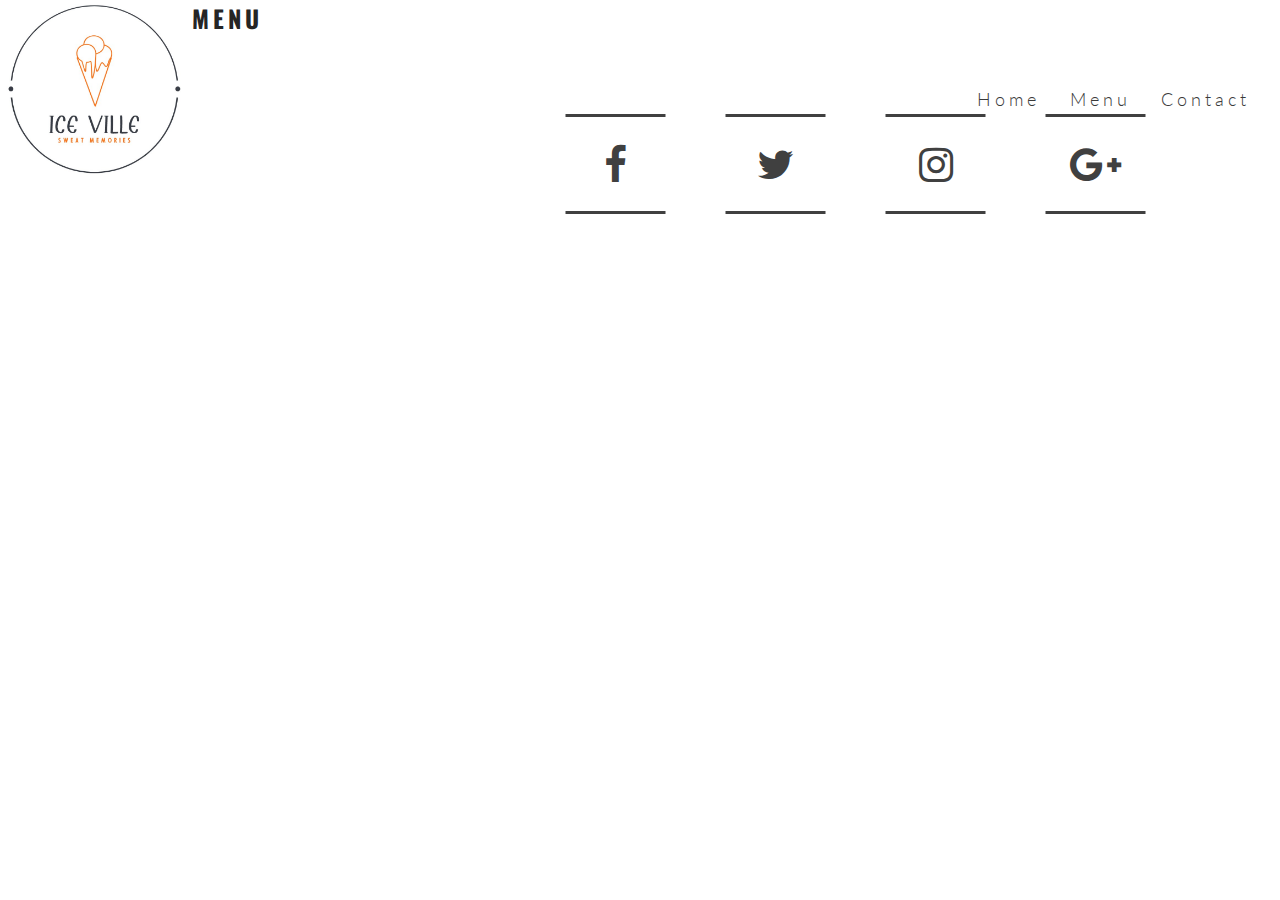
==== menu.html @ 82b5f354 "Add menu page and basic styling" ====
<!DOCTYPE html>
<html lang="en">
<head>
    <meta charset="UTF-8">
    <meta http-equiv="X-UA-Compatible" content="IE=edge">
    <meta name="viewport" content="width=device-width, initial-scale=1.0">
    <meta name="description" content="Best Place For Ice Cream Lovers">
    <meta name="keywords" content="Ice cream, Ice cream parlor, sweat, dairy queen, chocolate, vanilla, ice cream near me">

    <link rel="stylesheet" href="assets/css/style.css">
    <link rel="stylesheet" href="https://cdnjs.cloudflare.com/ajax/libs/font-awesome/4.7.0/css/font-awesome.min.css">
    <title>Ice Ville</title>
</head>
<body>
    <header>
        <a href="menu.html">
        <img src="assets/images/logo.jpg" alt="logo" id="logo">
        </a>
        <nav id="menu">
            <ul>
                <li>
                    <a href="#">Contact</a>
                </li>
                <li>
                    <a href="menu.html">Menu</a>
                </li>
                <li>
                    <a href="index.html">Home</a>
                </li>
            </ul>
        </nav>
        <section>
            <h2>Menu</h2>
        </section>
    </header>
   
    <footer>
        
        <section>
        <div>
            
            <ul>
                <li>
                <a class="facebook" href="#">
                    <span></span>
                    <span></span>
                    <span></span>
                    <span></span>
                    <i class="fa fa-facebook" aria-hidden="true"></i>
                </a>
                </li>
                <li>
                <a class="twitter" href="#">
                    <span></span>
                    <span></span>
                    <span></span>
                    <span></span>
                    <i class="fa fa-twitter" aria-hidden="true"></i>
                </a>
                </li>
                <li>
                <a class="instagram" href="#">
                    <span></span>
                    <span></span>
                    <span></span>
                    <span></span>
                    <i class="fa fa-instagram" aria-hidden="true"></i>
                </a>
                </li>
                <li>
                <a class="google" href="#">
                    <span></span>
                    <span></span>
                    <span></span>
                    <span></span>
                    <i class="fa fa-google-plus" aria-hidden="true"></i>
                </a>
                </li>
            </ul>
        </div> 
        </section>
    </footer>
    
</body>
</html>
---- assets/css/style.css ----
@import url('https://fonts.googleapis.com/css2?family=Lato:wght@300&family=Oswald&display=swap');
@import url('https://fonts.googleapis.com/css2?family=Sacramento&display=swap');
@import url('https://fonts.googleapis.com/css2?family=Zilla+Slab:wght@300&display=swap');

* {
    margin: 0;
    padding: 0;
    border: none;
}

body {
    font-family: Lato, sans-serif;
    font-weight: 300;
    color: #3a3a3a;
}

/* headings and logo */

h1, h2 {
    font-family: Oswald, sans-serif;
    text-transform: uppercase;
    letter-spacing: 4px;
    color: #252525;
}

#logo {
    float: left;
    width: 15%;
    height: 15%;
}

/* navigation links */

#menu{
    font-size: 110%;
    letter-spacing: 4px;
}

#menu, #logo {
    line-height: 200px;
}

#menu li {
    float: right;
    list-style-type: none;
    margin-right: 30px;
}

#menu a {
    text-decoration: none;
    color: inherit;
}

#menu a:hover {
    border-bottom: 1px solid #3a3a3a;
}

.active {
    border-bottom: 1px solid #3a3a3a;
}

/* hero image */

#hero-outer {
    height: 600px;
    width: 100%;
    overflow: hidden;
    position: relative;
}

#cover-text, #cover-text h2 {
    color: #FEC5E5;
}

#cover-text h2{
    font-family: Zilla Slab, sans-serif;
    color:#FCF6F5FF;
}

#hero-image {
    width: 100%;
    height: 600px;
    background: url('../images/main_image.jpg') no-repeat center center;
    background-size: cover;
    animation-name: main-image;
    animation-duration: 40s;
  }
  
  @keyframes main-image {
    0%   {background: url('../images/main_image.jpg') no-repeat center center; background-size: cover;}
    33%  {background: url('../images/main_image_2.jpg') no-repeat center center; background-size: cover;}
    66%  {background: url('../images/main_image_3.jpg') no-repeat center center; background-size: cover;}
  }

  #cover-text {
    font-size: 170%;
    font-family: Sacramento, sans-serif;
    
    letter-spacing: 4px;
    text-align: center;

    width: 500px;
    height: 180px;

    padding-top: 40px;
    padding-left: 10px;

    background-color: rgba(153, 0, 17, 0.7);

    bottom: 20%;
    right: 38%;

    position: absolute;
}

/* Our Quality */


#cow {
    padding-top: 30px;
    width: 35%;
    height: 25%;
    }

#cow-text{
    width: 50%;
    display: inline-block;
    margin-top: 50px;
    
}

.img-container{
    width: 50%;    
    float: right;
    
}

#milking {
    padding-top: 30px;
    width: 35%;
    margin-left: 20%;
    height: 25%;
    
}

#milking-text{
    width: 50%;
    display: inline-block;
    margin-top: 50px;
    
}

#cream {
    padding-top: 30px;
    width: 35%;
    margin-left: 40%;
    height: 25%;
}

#cream-text{
    width: 50%;
    display: inline-block;
    margin-top: 50px;
    
}

#ice-cream {
    padding-top: 30px;
    width: 25%;
    margin-left: 60%;
    height: 25%;
}

hr {
    border-top: 1px solid #3a3a3a;
    width: 100%;
    margin: 5px 0;
}



#our-quality {
    text-align: center;
    margin: 20px 0;
    font-size: 280%;
}

.circle-container {
    width: 200px;
    height: 200px;
    padding: 30px;
    border-style: solid;
    border-color: #ccc;
    border-width: 1px;
    border-radius: 50%;
    
    
}

#cow-img {
    background: url('../images/cow.jpg') no-repeat center center;
    background-size: cover;
    height: 100%;
    border-radius: 50%;
}

#milk-img {
    background: url('../images/cow_milk.jpg') no-repeat center center;
    background-size: cover;
    height: 100%;
    border-radius: 50%;
}

#cream-img {
    background: url('../images/fresh_cream.jpg') no-repeat center center;
    background-size: cover;
    height: 100%;
    border-radius: 50%;
}

#icecream-img {
    background: url('../images/icecream_production.jpg') no-repeat center center;
    background-size: cover;
    height: 100%;
    border-radius: 50%;
}

/* our products */

#our-products {
    text-align: center;
    margin: 20px 0;
    font-size: 280%;
}

#products{
    width: 100%;
    overflow: hidden;
    height: 600px;
}

#products div {
    color: #050505;
    width: 20%;
    float: left;
    padding: 10px 0 0 10px;
    text-align: center;
    box-sizing: border-box;
    
}

#products img {
    border: 1px solid #ddd;
    border-radius: 4px;
    padding: 5px;
    width: 100%;
    height: 200px;
  }

.button {
    width: 15%;
    background-color: #FEE715FF;
    border: none;
    color: #101820FF;
    padding: 15px 32px;
    text-align: center;
    text-decoration: none;
    display: inline-block;
    font-size: 16px;
    margin: 50px 40%;
    cursor: pointer;
  }

  .button:hover {
    background-color: #101820FF;
    color: #FEE715FF;
  }

footer {
    height: 150px;
}
footer ul {
    position:relative;
    top:50%;
    left:50%;
    transform:translate(-50%,-50%);
    margin-left: 20%;
    margin-top: 10%;
    padding:0;
    display:flex;
  }
  footer ul li {
    list-style:none;
  }
  footer ul li a {
    display:block;
    position:relative;
    width:100px;
    height:100px;
    line-height:100px;
    font-size:40px;
    text-align:center;
    text-decoration:none;
    color:#404040;
    margin: 0 30px;
    transition:.5s;
  }
  footer ul li a span {
    position:absolute;
    transition: transform .5s;
  }
  footer ul li a span:nth-child(1),
  footer ul li a span:nth-child(3){
    width:100%;
    height:3px;
    background:#404040;
  }
  footer ul li a span:nth-child(1) {
    top:0;
    left:0;
    transform-origin: right;
  }
  ul li a:hover span:nth-child(1) {
    transform: scaleX(0);
    transform-origin: left;
    transition:transform .5s;
  }
  
  footer ul li a span:nth-child(3) {
    bottom:0;
    left:0;
    transform-origin: left;
  }
  footer ul li a:hover span:nth-child(3) {
    transform: scaleX(0);
    transform-origin: right;
    transition:transform .5s;
  }
  
  footer ul li a span:nth-child(2),
  footer ul li a span:nth-child(4){
    width:3px;
    height:100%;
    background:#404040;
  }
  footer ul li a span:nth-child(2) {
    top:0;
    left:0;
    transform:scale(0);
    transform-origin: bottom;
  }
  footer ul li a:hover span:nth-child(2) {
    transform: scale(1);
    transform-origin: top;
    transition:transform .5s;
  }
  footer ul li a span:nth-child(4) {
    top:0;
    right:0;
    transform:scale(0);
    transform-origin: top;
  }
  footer ul li a:hover span:nth-child(4) {
    transform: scale(1);
    transform-origin: bottom;
    transition:transform .5s;
  }
  
  .facebook:hover {
    color: #3b5998;
  }
  .facebook:hover span { 
    background: #3b5998;
  }
  .twitter:hover {
    color: #1da1f2;
  }
  .twitter:hover span { 
    background: #1da1f2;
  }
  .instagram:hover {
    color: #c32aa3;
  }
  .instagram:hover span { 
    background: #c32aa3;
  }
  .google:hover {
    color: #dd4b39;
  }
  .google:hover span { 
    background: #dd4b39;
  }
  footer ul li a .twitter {
    color: #1da1f2;
  }
  footer ul li a:hover:nth-child(3) {
    color: #c32aa3;
  }
  footer ul li a:hover:nth-child(4) {
    color: #dd4b39;
  }
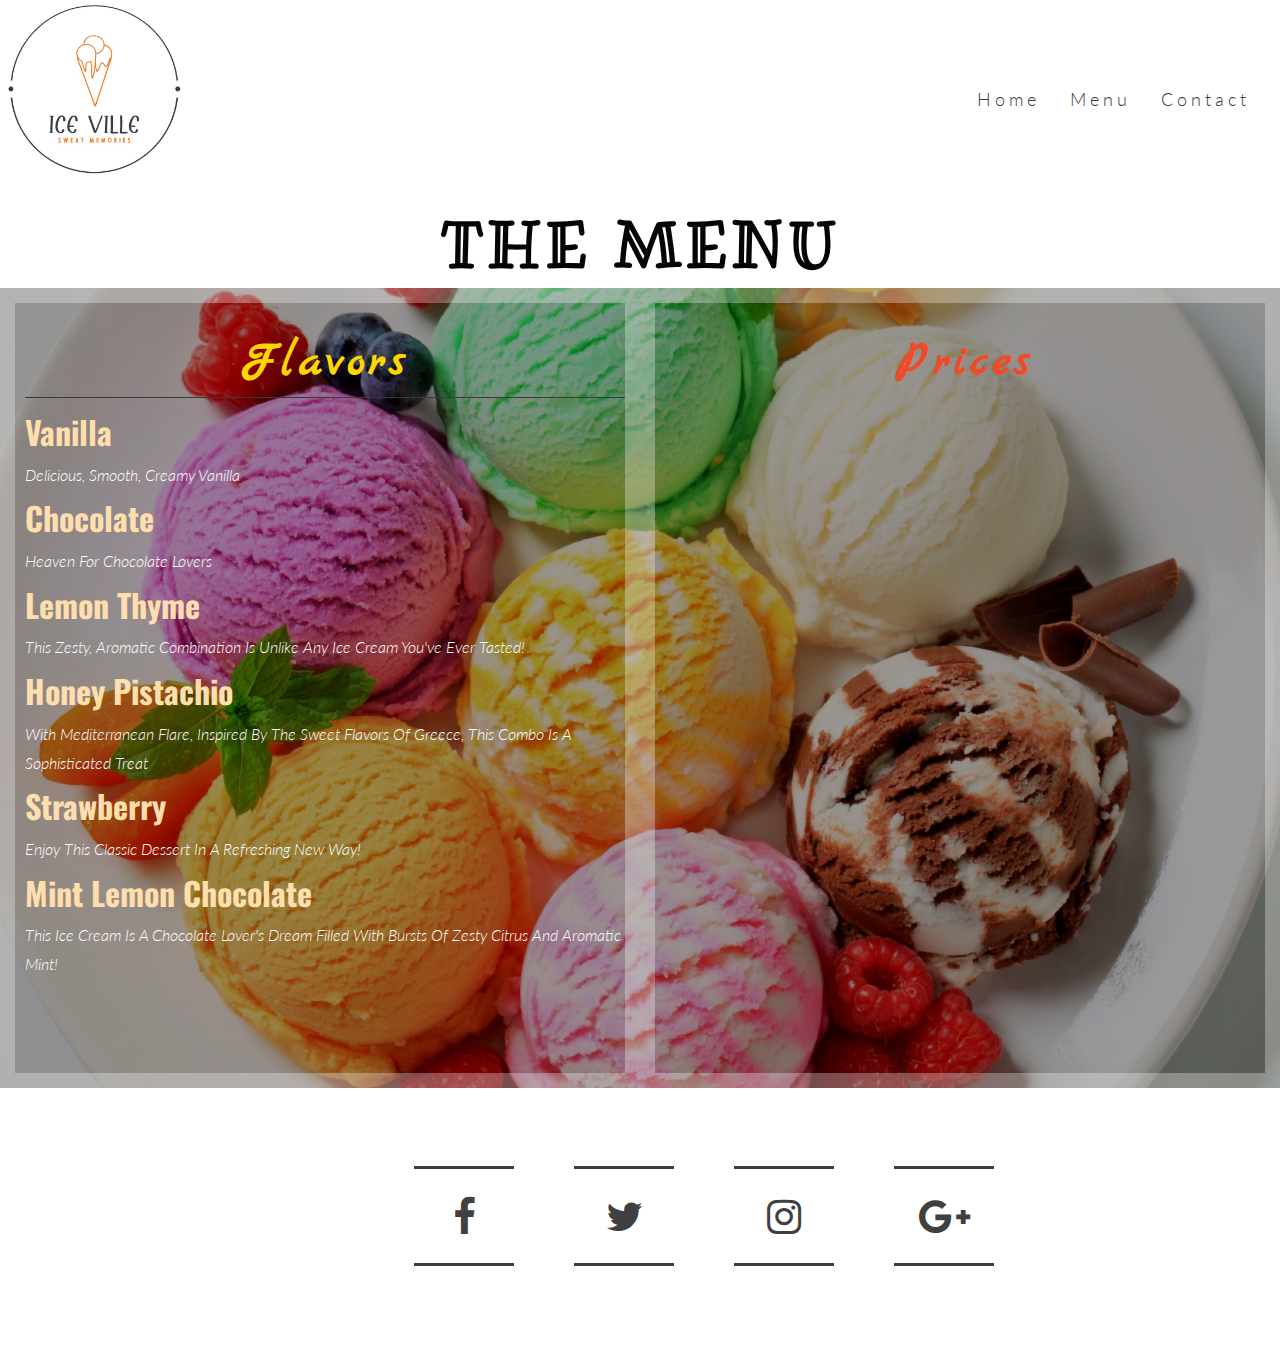
==== commit 80518071: "Add basic styles to media queries" ====
--- a/menu.html
+++ b/menu.html
@@ -29,10 +29,54 @@
                 </li>
             </ul>
         </nav>
-        <section>
-            <h2>Menu</h2>
-        </section>
     </header>
+            
+
+    <section>
+        <div>
+            <h2 id="heading-menu">THE MENU</h2>
+        </div>
+        <div id="menupage">
+            <div>
+                <h2 id="heading-flavors">Flavors</h2>
+                <hr>
+                <ul class="menu-flavor-list">
+                    <li>
+                        <h3>Vanilla</h3>
+                        <p>Delicious, smooth, creamy vanilla</p>
+                    </li>
+                    <li>
+                        <h3>Chocolate</h3>
+                        <p>Heaven for chocolate lovers</p>
+                    </li>
+                    <li>
+                        <h3>Lemon Thyme</h3>
+                        <p>This zesty, aromatic combination is unlike any ice cream you've ever tasted!</p>
+                    </li>
+                    <li>
+                        <h3>Honey Pistachio</h3>
+                        <p>With Mediterranean flare, inspired by the sweet flavors of Greece, this combo is a sophisticated treat</p>
+                    </li>
+                    <li>
+                        <h3>Strawberry</h3>
+                        <p>Enjoy this classic dessert in a refreshing new way!</p>
+                    </li>
+                    <li>
+                        <h3>Mint Lemon Chocolate</h3>
+                        <p>This ice cream is a chocolate lover's dream filled with bursts of zesty citrus and aromatic mint!</p>
+                    </li>
+
+                </ul>
+            </div>
+            <div>
+                <h2 id="heading-prices">Prices</h2>
+        
+            </div>
+        </div>
+       
+   
+    </section>
+    
    
     <footer>
         
--- a/assets/css/style.css
+++ b/assets/css/style.css
@@ -1,6 +1,8 @@
 @import url('https://fonts.googleapis.com/css2?family=Lato:wght@300&family=Oswald&display=swap');
 @import url('https://fonts.googleapis.com/css2?family=Sacramento&display=swap');
 @import url('https://fonts.googleapis.com/css2?family=Zilla+Slab:wght@300&display=swap');
+@import url('https://fonts.googleapis.com/css2?family=Marck+Script&display=swap');
+@import url('https://fonts.googleapis.com/css2?family=Ribeye+Marrow&display=swap');
 
 * {
     margin: 0;
@@ -73,7 +75,7 @@
 }
 
 #cover-text h2{
-    font-family: Zilla Slab, sans-serif;
+    font-family: "Zilla Slab", sans-serif;
     color:#FCF6F5FF;
 }
 
@@ -278,6 +280,9 @@
 
 footer {
     height: 150px;
+    width: 100%;
+    
+    
 }
 footer ul {
     position:relative;
@@ -400,6 +405,152 @@
     color: #dd4b39;
   }
   
-
-
-  +/* Menu Page */
+
+#menupage {
+  background-image: url('../images/menu_background.jpg');
+  background-repeat: no-repeat;
+  background-size: cover;
+  background-position: center;
+  width: 100%;
+  overflow: hidden;
+}
+
+#menupage div {
+  color: #fafafa;
+  background-color: rgba(0, 0, 0, .4);
+  width: 50%;
+  height: 800px;
+  float: left;
+  padding: 30px 0 0 10px;
+  text-align: center;
+  border: 15px solid hsla(0, 100%, 100%, 0.3);
+  box-sizing: border-box;
+}
+
+#heading-flavors {
+  color: #ffd700;
+  font-size: 300%;
+  font-family: "Marck Script", sans-serif;
+  text-transform: capitalize;
+}
+
+#heading-prices {
+  color: #EE4B2B;
+  font-size: 300%;
+  font-family: "Marck Script", sans-serif;
+  text-transform: capitalize;
+}
+
+#heading-menu {
+  color: #050505;
+  font-size: 400%;
+  font-family: "Ribeye Marrow", sans-serif;
+  text-transform: capitalize;
+  text-align: center;
+  
+  width: 100%;
+  overflow: hidden;
+  
+}
+
+
+.menu-flavor-list h3{
+  color: #FFDEAD;
+  font-size: 200%;
+  font-family: Oswald, sans-serif;
+  text-transform: capitalize;
+  text-align: left;
+  font-style: normal;
+}
+
+.menu-flavor-list > li{
+  color: #fff;
+  font-size: 100%;
+  font-family: Lato, sans-serif;
+  text-transform: capitalize;
+  text-align: left;
+  font-style: italic;
+  line-height: 1.8;
+}
+
+.menu-flavor-list > li {
+  display: inline;
+}
+
+/* Media queries */
+
+/* For larger to medium screens size from 1200px wide and down */
+@media screen and (max-width: 1200px) {
+  #quality {
+      width: 65%;
+      height: 1200px;
+      margin: 0 auto;
+  }
+
+  #our-quality{
+      padding: 30px 0;
+      margin: 0;
+  }
+
+  #cow, #milk, #cream, #ice-cream {
+      width: 100%;
+      float: left;
+      padding: 0;
+  }
+
+  #center-about {
+      clear: both;
+      width: 100%;
+      float: left;
+      padding: 0;
+  }
+
+  #products > div {
+      width: 100%;
+      clear: both;
+      height: 150px;
+      padding: 0;
+  }
+
+  hr {
+      display: none;
+  }
+}
+
+  /* For medium screen sizes from 950px wide and down */
+  
+@media screen and (max-width: 950px) {
+
+  #menu {
+      clear: left;
+      float: left;
+      margin-left: 30px;
+      margin-bottom: 20px;
+      line-height: 25px;
+  }
+
+  #cover-text {
+      left: 0;
+  }
+
+  #quality {
+      width: 90%;
+      height: 1200px;
+      margin: 0 auto;
+  }
+
+  #cow, #milk, #cream, #ice-cream {
+      width: inherit;
+  }
+
+  #cow h2, #milk h2, #cream h2, #ice-cream h2 {
+      width: 100%;
+      text-align: center;
+  }
+
+  #cow p, #milk p, #cream p, #ice-cream p {
+      text-align: center;
+      padding: 0 20px;
+  }
+}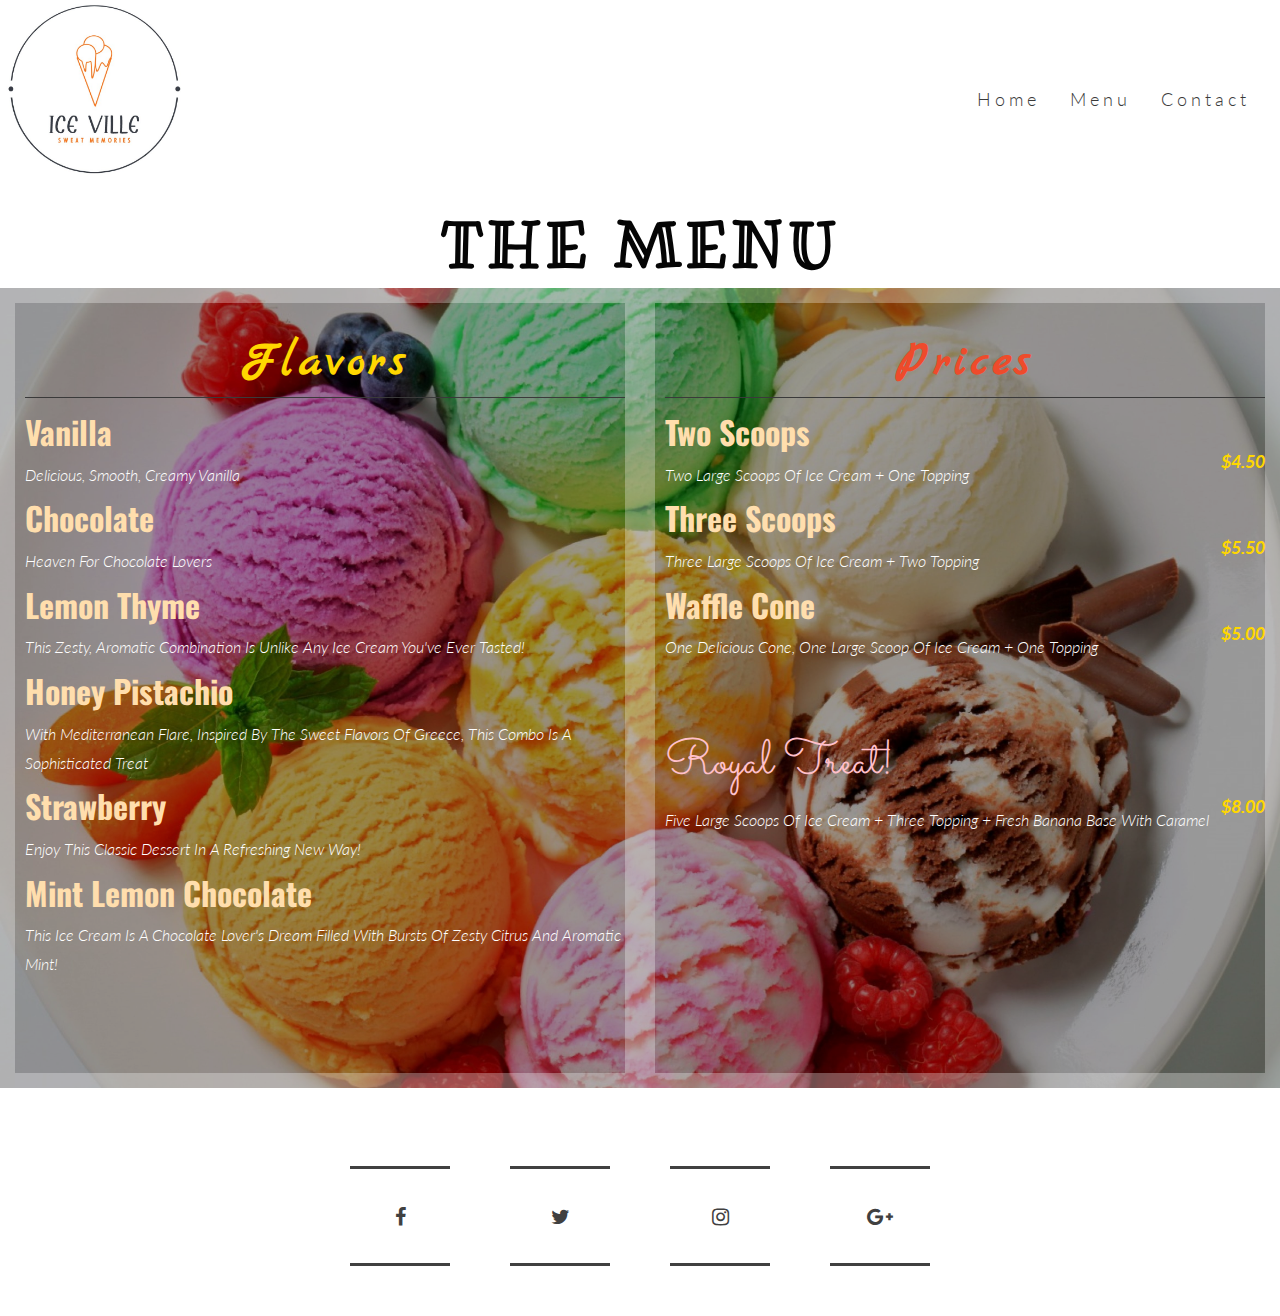
==== commit b2bc47ca: "Add media queries to menu page" ====
--- a/menu.html
+++ b/menu.html
@@ -70,7 +70,30 @@
             </div>
             <div>
                 <h2 id="heading-prices">Prices</h2>
-        
+                <hr>
+                <ul class="menu-price-list">
+                    <li>
+                        
+                        <h3>Two Scoops <h4>$4.50</h4></h3>        
+                        <p>Two large scoops of ice cream + One topping</p>
+                        
+                    </li>
+                    <li>
+                        <h3>Three Scoops <h4>$5.50</h4></h3>
+                        <p>Three large scoops of ice cream + Two topping</p>
+                    </li>
+                    <li>
+                        <h3>Waffle Cone <h4>$5.00</h4></h3>
+                        <p>One delicious cone, one large scoop of ice cream + one topping</p>
+                    </li>
+                    <li>
+                        <br>
+                        <br>
+                        <h3 id="royaltreat">Royal Treat! <h4>$8.00</h4></h3>
+                        <p>Five large scoops of ice cream + Three topping + Fresh banana base with caramel</p>
+                    </li>
+                    
+                </ul>
             </div>
         </div>
        
--- a/assets/css/style.css
+++ b/assets/css/style.css
@@ -101,8 +101,8 @@
     letter-spacing: 4px;
     text-align: center;
 
-    width: 500px;
-    height: 180px;
+    width: 50%;
+    height: 25%;
 
     padding-top: 40px;
     padding-left: 10px;
@@ -117,135 +117,153 @@
 
 /* Our Quality */
 
-
-#cow {
-    padding-top: 30px;
-    width: 35%;
-    height: 25%;
-    }
-
-#cow-text{
-    width: 50%;
-    display: inline-block;
-    margin-top: 50px;
-    
-}
-
-.img-container{
-    width: 50%;    
-    float: right;
-    
-}
-
-#milking {
-    padding-top: 30px;
-    width: 35%;
-    margin-left: 20%;
-    height: 25%;
-    
-}
-
-#milking-text{
-    width: 50%;
-    display: inline-block;
-    margin-top: 50px;
-    
-}
-
-#cream {
-    padding-top: 30px;
-    width: 35%;
-    margin-left: 40%;
-    height: 25%;
-}
-
-#cream-text{
-    width: 50%;
-    display: inline-block;
-    margin-top: 50px;
-    
-}
-
-#ice-cream {
-    padding-top: 30px;
-    width: 25%;
-    margin-left: 60%;
-    height: 25%;
+#quality{
+  width: 100%;
+  height: 1200px;
+
+}
+
+#img-container{
+  padding-top: 30px;
+  width: 270px;
+  height: 270px;
+  float: left;
+  margin-left: 10px;
+  vertical-align: baseline;
+
+}
+.circle-container {
+  width: 200px;
+  height: 200px;
+  padding: 30px;
+  border-style: solid;
+  border-color: #ccc;
+  border-width: 1px;
+  border-radius: 50%;
+  
+}
+
+#cow{
+  padding-top: 30px;
+  width: 60%;
+  height: 300px;
+  margin-left: 0%;
+}
+
+#cow-content{
+  padding-top: 80px;
+  width: 50%;
+  float: left;
+}
+
+#cow-img {
+  background: url('../images/cow.jpg') no-repeat center center;
+  background-size: cover;
+  width: 200px;
+  height: 200px;
+  border-radius: 50%;
+}
+
+#milking{
+  padding-top: 30px;
+  width: 60%;
+  height: 300px;
+  margin-left: 15%;
+  float: left;
+}
+
+#milking-content{
+  padding-top: 80px;
+  width: 50%;
+  float: left;
+}
+
+#milking-img {
+  background: url('../images/cow_milk.jpg') no-repeat center center;
+  background-size: cover;
+  width: 200px;
+  height: 200px;
+  border-radius: 50%;
+}
+
+#cream{
+  padding-top: 30px;
+  width: 60%;
+  height: 300px;
+  margin-left: 30%;
+  float: left;
+}
+
+#cream-content{
+  padding-top: 80px;
+  width: 50%;
+  float: left;
+}
+
+#cream-img {
+  background: url('../images/fresh_cream.jpg') no-repeat center center;
+  background-size: cover;
+  width: 200px;
+  height: 200px;
+  border-radius: 50%;
+}
+
+#icecream{
+  padding-top: 30px;
+  width: 60%;
+  height: 300px;
+  margin-left: 45%;
+  float: left;
+}
+
+#icecream-content{
+  padding-top: 80px;
+  width: 50%;
+  float: left;
+}
+
+#icecream-img {
+  background: url('../images/icecream_production.jpg') no-repeat center center;
+  background-size: cover;
+  width: 200px;
+  height: 200px;
+  border-radius: 50%;
 }
 
 hr {
-    border-top: 1px solid #3a3a3a;
-    width: 100%;
-    margin: 5px 0;
-}
-
-
-
-#our-quality {
+  border-top: 1px solid #3a3a3a;
+  width: 100%;
+  margin: 5px 0;
+}
+
+
+
+#quality > div > h2{
     text-align: center;
     margin: 20px 0;
     font-size: 280%;
 }
 
-.circle-container {
-    width: 200px;
-    height: 200px;
-    padding: 30px;
-    border-style: solid;
-    border-color: #ccc;
-    border-width: 1px;
-    border-radius: 50%;
-    
-    
-}
-
-#cow-img {
-    background: url('../images/cow.jpg') no-repeat center center;
-    background-size: cover;
-    height: 100%;
-    border-radius: 50%;
-}
-
-#milk-img {
-    background: url('../images/cow_milk.jpg') no-repeat center center;
-    background-size: cover;
-    height: 100%;
-    border-radius: 50%;
-}
-
-#cream-img {
-    background: url('../images/fresh_cream.jpg') no-repeat center center;
-    background-size: cover;
-    height: 100%;
-    border-radius: 50%;
-}
-
-#icecream-img {
-    background: url('../images/icecream_production.jpg') no-repeat center center;
-    background-size: cover;
-    height: 100%;
-    border-radius: 50%;
-}
-
 /* our products */
 
 #our-products {
     text-align: center;
-    margin: 20px 0;
     font-size: 280%;
+    margin-bottom: 5%;
 }
 
 #products{
     width: 100%;
     overflow: hidden;
     height: 600px;
+    margin-top: 20%;
 }
 
 #products div {
     color: #050505;
     width: 20%;
     float: left;
-    padding: 10px 0 0 10px;
+    
     text-align: center;
     box-sizing: border-box;
     
@@ -257,6 +275,7 @@
     padding: 5px;
     width: 100%;
     height: 200px;
+    box-sizing: border-box;
   }
 
 .button {
@@ -278,22 +297,26 @@
     color: #FEE715FF;
   }
 
-footer {
-    height: 150px;
-    width: 100%;
-    
-    
-}
+#socialmedia {
+
+    height: 300px;
+    width: 100%;
+    left: 50%;
+    margin-top: 10%;
+    
+}
+
+
 footer ul {
     position:relative;
     top:50%;
     left:50%;
     transform:translate(-50%,-50%);
-    margin-left: 20%;
-    margin-top: 10%;
     padding:0;
-    display:flex;
-  }
+    display:inline-flex;
+    
+  }
+  
   footer ul li {
     list-style:none;
   }
@@ -303,7 +326,7 @@
     width:100px;
     height:100px;
     line-height:100px;
-    font-size:40px;
+    font-size:20px;
     text-align:center;
     text-decoration:none;
     color:#404040;
@@ -414,6 +437,7 @@
   background-position: center;
   width: 100%;
   overflow: hidden;
+  margin-bottom: 10%;
 }
 
 #menupage div {
@@ -426,6 +450,7 @@
   text-align: center;
   border: 15px solid hsla(0, 100%, 100%, 0.3);
   box-sizing: border-box;
+  
 }
 
 #heading-flavors {
@@ -478,79 +503,942 @@
   display: inline;
 }
 
+.menu-price-list h3{
+  color: #FFDEAD;
+  font-size: 200%;
+  font-family: Oswald, sans-serif;
+  text-transform: capitalize;
+  text-align: left;
+  font-style: normal;
+}
+
+.menu-price-list > li{
+  color: #fff;
+  font-size: 100%;
+  font-family: Lato, sans-serif;
+  text-transform: capitalize;
+  text-align: left;
+  font-style: italic;
+  line-height: 1.8;
+}
+
+.menu-price-list > li {
+  display: inline;
+}
+
+.price-style{
+  position: absolute;
+  right: 10px;
+  clear: both;
+
+}
+
+.menu-price-list h4{
+  text-align: right; 
+  line-height: 0%;
+  font-size: large;
+  color: gold;
+}
+
+#royaltreat{
+  font-size: 300%;
+  font-weight: bolder;
+  font-family: Sacramento, sans-serif;
+  color: pink;
+}
+
+
 /* Media queries */
 
-/* For larger to medium screens size from 1200px wide and down */
-@media screen and (max-width: 1200px) {
+
+/* Large devices (laptops/desktops, 992px and up) */
+@media only screen and (max-width: 1200px) {
+
+  #logo {
+    float: left;
+    width: 25%;
+    height: 25%;
+  }
+
+  #quality{
+    width: 100%;
+    height: 1200px;
+  
+  }
+  
+  #img-container{
+    padding-top: 30px;
+    width: 270px;
+    height: 270px;
+    float: left;
+    margin-left: 10px;
+    vertical-align: baseline;
+  
+  }
+  .circle-container {
+    width: 180px;
+    height: 180px;
+    padding: 30px;
+    border-style: solid;
+    border-color: #ccc;
+    border-width: 1px;
+    border-radius: 50%;
+    
+  }
+  
+  #cow{
+    padding-top: 30px;
+    width: 60%;
+    height: 300px;
+    margin-left: 0%;
+  }
+  
+  #cow-content{
+    padding-top: 80px;
+    width: 50%;
+    float: left;
+  }
+  
+  #cow-img {
+    background: url('../images/cow.jpg') no-repeat center center;
+    background-size: cover;
+    width: 180px;
+    height: 180px;
+    border-radius: 50%;
+  }
+  
+  #milking{
+    padding-top: 30px;
+    width: 60%;
+    height: 300px;
+    margin-left: 10%;
+    float: left;
+  }
+  
+  #milking-content{
+    padding-top: 80px;
+    width: 50%;
+    float: left;
+  }
+  
+  #milking-img {
+    background: url('../images/cow_milk.jpg') no-repeat center center;
+    background-size: cover;
+    width: 180px;
+    height: 180px;
+    border-radius: 50%;
+  }
+  
+  #cream{
+    padding-top: 30px;
+    width: 60%;
+    height: 300px;
+    margin-left: 20%;
+    float: left;
+  }
+  
+  #cream-content{
+    padding-top: 80px;
+    width: 50%;
+    float: left;
+  }
+  
+  #cream-img {
+    background: url('../images/fresh_cream.jpg') no-repeat center center;
+    background-size: cover;
+    width: 180px;
+    height: 180px;
+    border-radius: 50%;
+  }
+  
+  #icecream{
+    padding-top: 30px;
+    width: 60%;
+    height: 300px;
+    margin-left: 30%;
+    float: left;
+  }
+  
+  #icecream-content{
+    padding-top: 80px;
+    width: 50%;
+    float: left;
+  }
+  
+  #icecream-img {
+    background: url('../images/icecream_production.jpg') no-repeat center center;
+    background-size: cover;
+    width: 180px;
+    height: 180px;
+    border-radius: 50%;
+  }
+  
+  hr {
+    border-top: 1px solid #3a3a3a;
+    width: 100%;
+    margin: 5px 0;
+  }
+   
+  
+  #quality > div > h2{
+      text-align: center;
+      margin: 20px 0;
+      font-size: 280%;
+  }
+  
+
+     
+  #our-products {
+    text-align: center;
+    font-size: 280%;
+    margin-bottom: 5%;
+}
+
+#products{
+    width: 100%;
+    overflow: hidden;
+    height: 600px;
+    margin-top: 20%;
+}
+
+#products div {
+    color: #050505;
+    width: 20%;
+    float: left;
+    text-align: center;
+    box-sizing: border-box;
+    
+}
+
+#products img {
+    border: 1px solid #ddd;
+    border-radius: 4px;
+    padding: 5px;
+    width: 100%;
+    height: 200px;
+    box-sizing: border-box;
+    
+    
+  }
+
+}
+
+
+/* Large devices (laptops/desktops, 992px and up) */
+@media only screen and (max-width: 992px) {
+
+  
+  #logo {
+    float: left;
+    width: 30%;
+    height: 30%;
+  }
+
+  #quality {
+    width: 85%;
+    height: 1400px;
+    margin: 0 auto;
+}
+
+hr {
+  border-top: 1px solid #3a3a3a;
+  width: 100%;
+  
+}
+
+#cow {
+    width: 100%;
+    height: 400px;
+    float: left;
+    padding: 0;
+    margin: 0;
+    text-align: center;
+    
+
+}
+
+#cow-content {
+  width: 100%;
+  float: left;
+  padding: 0;
+  margin: 0;
+}
+
+#milking {
+    width: 100%;
+    height: 400px;
+    float: left;
+    padding: 0;
+    margin: 0;
+    text-align: center;
+}
+
+#milking-content {
+  width: 100%;
+  float: left;
+  padding: 0;
+  margin: 0;
+}
+
+#cream {
+  width: 100%;
+  height: 400px;
+  float: left;
+  padding: 0;
+  margin: 0;
+  text-align: center;
+  
+
+}
+
+#cream-content {
+width: 100%;
+float: left;
+padding: 0;
+margin: 0;
+}
+
+#icecream {
+  width: 100%;
+  height: 400px;
+  float: left;
+  padding: 0;
+  margin: 0;
+  text-align: center;
+  
+
+}
+
+#icecream-content{
+width: 100%;
+float: left;
+padding: 0;
+margin: 0;
+}
+
+#img-container{
+  width: 100%;
+  float: left;
+  padding: 0;
+  margin-top: 5%;
+  margin-left: 25%;
+  clear: both;
+}
+
+}
+
+
+/* Medium devices (landscape tablets, 768px and up) */
+@media only screen and (max-width: 768px) {
+
+  
+  #logo {
+    float: left;
+    width: 40%;
+    height: 40%;
+  }
+
+  #quality {
+    width: 85%;
+    height: 1400px;
+    margin: 0 auto;
+}
+
+hr {
+  border-top: 1px solid #3a3a3a;
+  width: 100%;
+  
+}
+
+#cow {
+    width: 100%;
+    height: 400px;
+    float: left;
+    padding: 0;
+    margin: 0;
+    text-align: center;
+    
+
+}
+
+#cow-content {
+  width: 100%;
+  float: left;
+  padding: 0;
+  margin: 0;
+}
+
+#milking {
+    width: 100%;
+    height: 400px;
+    float: left;
+    padding: 0;
+    margin: 0;
+    text-align: center;
+}
+
+#milking-content {
+  width: 100%;
+  float: left;
+  padding: 0;
+  margin: 0;
+}
+
+#cream {
+  width: 100%;
+  height: 400px;
+  float: left;
+  padding: 0;
+  margin: 0;
+  text-align: center;
+  
+
+}
+
+#cream-content {
+width: 100%;
+float: left;
+padding: 0;
+margin: 0;
+}
+
+#icecream {
+  width: 100%;
+  height: 400px;
+  float: left;
+  padding: 0;
+  margin: 0;
+  text-align: center;
+  
+
+}
+
+#icecream-content{
+width: 100%;
+float: left;
+padding: 0;
+margin: 0;
+}
+
+#img-container{
+  width: 100%;
+  float: left;
+  padding: 0;
+  margin-top: 5%;
+  margin-left: 25%;
+  clear: both;
+}
+
+#cover-text {
+ 
+  font-size: 100%;
+}
+
+
+#menupage{
+  width: 90%;
+  height: 1600px;
+  margin: 10% auto;
+}
+
+#menupage div {
+  
+  width: 100%;
+  float: left;
+   
+}
+
+footer ul {
+  position:relative;
+  top: 10%;
+  left: 30%;
+  transform:translate(-50%,-50%);
+  padding:0;
+  display:inline-flex;
+  scale: 0.6;
+  margin: 0 auto;
+}
+
+
+}
+
+/* Small devices (portrait tablets and large phones, 600px and up) */
+@media only screen and (max-width: 600px) {
+
+  #menu {
+    clear: left;
+    float: left;
+    margin-left: 30px;
+    margin-bottom: 20px;
+    line-height: 25px;
+}
+#cover-text {
+  left: 0;
+  font-size: 100%;
+}
+  #logo {
+    float: left;
+    width: 25%;
+    height: 25%;
+}
+
   #quality {
       width: 65%;
-      height: 1200px;
+      height: 1800px;
       margin: 0 auto;
   }
 
-  #our-quality{
-      padding: 30px 0;
+  hr {
+    border-top: 1px solid #3a3a3a;
+    width: 100%;
+    
+  }
+
+  #cow {
+      width: 100%;
+      height: 400px;
+      float: left;
+      padding: 0;
       margin: 0;
-  }
-
-  #cow, #milk, #cream, #ice-cream {
+      text-align: center;
+      
+
+  }
+
+  #cow-content {
+    width: 100%;
+    float: left;
+    padding: 0;
+    margin: 0;
+  }
+
+  #milking {
+      width: 100%;
+      height: 400px;
+      float: left;
+      padding: 0;
+      margin: 0;
+      text-align: center;
+  }
+
+  #milking-content {
+    width: 100%;
+    float: left;
+    padding: 0;
+    margin: 0;
+  }
+  
+  #cream {
+    width: 100%;
+    height: 400px;
+    float: left;
+    padding: 0;
+    margin: 0;
+    text-align: center;
+    
+
+}
+
+  #cream-content {
+  width: 100%;
+  float: left;
+  padding: 0;
+  margin: 0;
+}
+
+  #icecream {
+    width: 100%;
+    height: 400px;
+    float: left;
+    padding: 0;
+    margin: 0;
+    text-align: center;
+    
+
+  }
+
+  #icecream-content{
+  width: 100%;
+  float: left;
+  padding: 0;
+  margin: 0;
+}
+
+    #img-container{
       width: 100%;
       float: left;
       padding: 0;
-  }
-
-  #center-about {
+      margin-top: 5%;
+      margin-left: 0;
       clear: both;
+    }
+
+ 
+
+
+#products{
+  width: 65%;
+  overflow: hidden;
+  height: 1500px;
+  margin: 0 auto;
+}
+  
+  #products > div {
+      width: 50%;
+      clear: both;   
+      float: left;
+      margin-top: 10px;
+      left: 25%;
+      position: relative;
+
+  }
+  
+  footer ul {
+    position:relative;
+    top: 20%;
+    left: 0%;
+    transform:translate(-50%,-50%);
+    padding:0;
+    display:inline-flex;
+    scale: 0.4;
+    margin: 0 auto;
+  }
+  
+  #heading-menu {
+        font-size: 200%; 
+      
+  }
+
+  #menupage{
+    width: 90%;
+    height: 1600px;
+    margin: 0 auto;
+  }
+  
+  #menupage div {
+    
+    width: 100%;
+    float: left;
+    font-size: 80%;
+    box-sizing: border-box;
+    
+     
+  }
+ 
+}
+
+
+
+
+*/
+ /* For medium screen sizes from 700px wide and down */
+  /*
+ @media screen and (max-width: 700px) {
+
+  .menu-flavor-list > li{
+  
+    font-size: 50%;
+   
+  }
+  #menupage div {
+    color: #fafafa;
+    background-color: rgba(0, 0, 0, .4);
+    width: 50%;
+    height: 500px;
+    float: left;
+    padding: 30px 0 0 10px;
+    text-align: center;
+    border: 15px solid hsla(0, 100%, 100%, 0.3);
+    box-sizing: border-box;
+    
+  }
+ }
+
+}
+
+
+}
+
+
+/*
+
+/* For larger to medium screens size from 1300px wide and down */
+/*
+@media screen and (max-width: 1300px) {
+  #logo {
+    float: left;
+    width: 25%;
+    height: 25%;
+}
+
+
+  #quality {
+      width: 85%;
+      height: 1400px;
+      margin: 0 auto;
+  }
+
+  #cow {
       width: 100%;
       float: left;
       padding: 0;
-  }
-
+      margin: 0;
+  }
+  #milking {
+    padding-top: 30px;
+    width: 100%;
+    margin-left: 0%;
+    float: left;
+    
+}
+#cream {
+  padding-top: 30px;
+    width: 100%;
+    margin-left: 0%;
+    float: left;
+  }
+
+  #icecream {
+    padding-top: 30px;
+      width: 100%;
+      margin-left: 0%;
+      float: left;
+    }
+
+  .img-container{
+    width: 100%;
+    float: left;
+    padding: 0;
+}
+#products{
+  width: 85%;
+  overflow: hidden;
+  height: 1500px;
+  margin: 30px auto;
+}
+  
   #products > div {
+      width: 50%;
+      clear: both;
+      
+      
+      float: left;
+      margin-top: 10px;
+      left: 25%;
+      position: relative;
+
+  }
+  footer ul {
+    position:relative;
+    top:50%;
+    left:50%;
+    transform:translate(-50%,-50%);
+    padding:0;
+    display:inline-flex;
+    
+  }
+  
+  #menupage div {
+    color: #fafafa;
+    background-color: rgba(0, 0, 0, .4);
+    width: 50%;
+    height: 900px;
+    float: left;
+    padding: 30px 0 0 10px;
+    text-align: center;
+    border: 15px solid hsla(0, 100%, 100%, 0.3);
+    box-sizing: border-box;
+    
+  }
+}
+*/
+
+  /* For medium screen sizes from 700px wide and down */
+
+  /*
+@media screen and (max-width: 700px) {
+  #menu {
+    clear: left;
+    float: left;
+    margin-left: 30px;
+    margin-bottom: 20px;
+    line-height: 25px;
+}
+#cover-text {
+  left: 0;
+  font-size: 100%;
+}
+  #logo {
+    float: left;
+    width: 25%;
+    height: 25%;
+}
+
+  #quality {
+      width: 85%;
+      height: 1400px;
+      margin: 0 auto;
+  }
+
+  hr {
+    border-top: 1px solid #3a3a3a;
+    width: 100%;
+    
+  }
+
+  #cow {
       width: 100%;
+      height: 400px;
+      float: left;
+      padding: 0;
+      margin: 0;
+      text-align: center;
+      
+
+  }
+
+  #cow-content {
+    width: 100%;
+    float: left;
+    padding: 0;
+    margin: 0;
+  }
+
+  #milking {
+      width: 100%;
+      height: 400px;
+      float: left;
+      padding: 0;
+      margin: 0;
+      text-align: center;
+  }
+
+  #milking-content {
+    width: 100%;
+    float: left;
+    padding: 0;
+    margin: 0;
+  }
+  
+  #cream {
+    width: 100%;
+    height: 400px;
+    float: left;
+    padding: 0;
+    margin: 0;
+    text-align: center;
+    
+
+}
+
+  #cream-content {
+  width: 100%;
+  float: left;
+  padding: 0;
+  margin: 0;
+}
+
+  #icecream {
+    width: 100%;
+    height: 400px;
+    float: left;
+    padding: 0;
+    margin: 0;
+    text-align: center;
+    
+
+  }
+
+  #icecream-content{
+  width: 100%;
+  float: left;
+  padding: 0;
+  margin: 0;
+}
+
+    #img-container{
+      width: 100%;
+      float: left;
+      padding: 0;
+      margin-top: 5%;
+      margin-left: 25%;
       clear: both;
-      height: 150px;
-      padding: 0;
-  }
-
-  hr {
-      display: none;
-  }
-}
-
-  /* For medium screen sizes from 950px wide and down */
-  
-@media screen and (max-width: 950px) {
-
-  #menu {
-      clear: left;
+    }
+
+ 
+
+
+#products{
+  width: 85%;
+  overflow: hidden;
+  height: 1500px;
+  margin: 30px auto;
+}
+  
+  #products > div {
+      width: 50%;
+      clear: both;
+      
+      
       float: left;
-      margin-left: 30px;
-      margin-bottom: 20px;
-      line-height: 25px;
-  }
-
-  #cover-text {
-      left: 0;
-  }
-
-  #quality {
-      width: 90%;
-      height: 1200px;
-      margin: 0 auto;
-  }
-
-  #cow, #milk, #cream, #ice-cream {
-      width: inherit;
-  }
-
-  #cow h2, #milk h2, #cream h2, #ice-cream h2 {
-      width: 100%;
-      text-align: center;
-  }
-
-  #cow p, #milk p, #cream p, #ice-cream p {
-      text-align: center;
-      padding: 0 20px;
-  }
-}+      margin-top: 10px;
+      left: 25%;
+      position: relative;
+
+  }
+  
+  footer ul {
+    position:relative;
+    top:50%;
+    left:20%;
+    transform:translate(-50%,-50%);
+    padding:0;
+    display:inline-flex;
+    scale: 0.6;
+  }
+  
+  .menu-flavor-list > li{
+  
+    font-size: 50%;
+   
+  }
+  #menupage div {
+    color: #fafafa;
+    background-color: rgba(0, 0, 0, .4);
+    width: 50%;
+    height: 600px;
+    float: left;
+    padding: 30px 0 0 10px;
+    text-align: center;
+    border: 15px solid hsla(0, 100%, 100%, 0.3);
+    box-sizing: border-box;
+    
+  }
+  
+}
+
+*/
+ /* For medium screen sizes from 700px wide and down */
+  /*
+ @media screen and (max-width: 700px) {
+
+  .menu-flavor-list > li{
+  
+    font-size: 50%;
+   
+  }
+  #menupage div {
+    color: #fafafa;
+    background-color: rgba(0, 0, 0, .4);
+    width: 50%;
+    height: 500px;
+    float: left;
+    padding: 30px 0 0 10px;
+    text-align: center;
+    border: 15px solid hsla(0, 100%, 100%, 0.3);
+    box-sizing: border-box;
+    
+  }
+ }
+ */
+ 